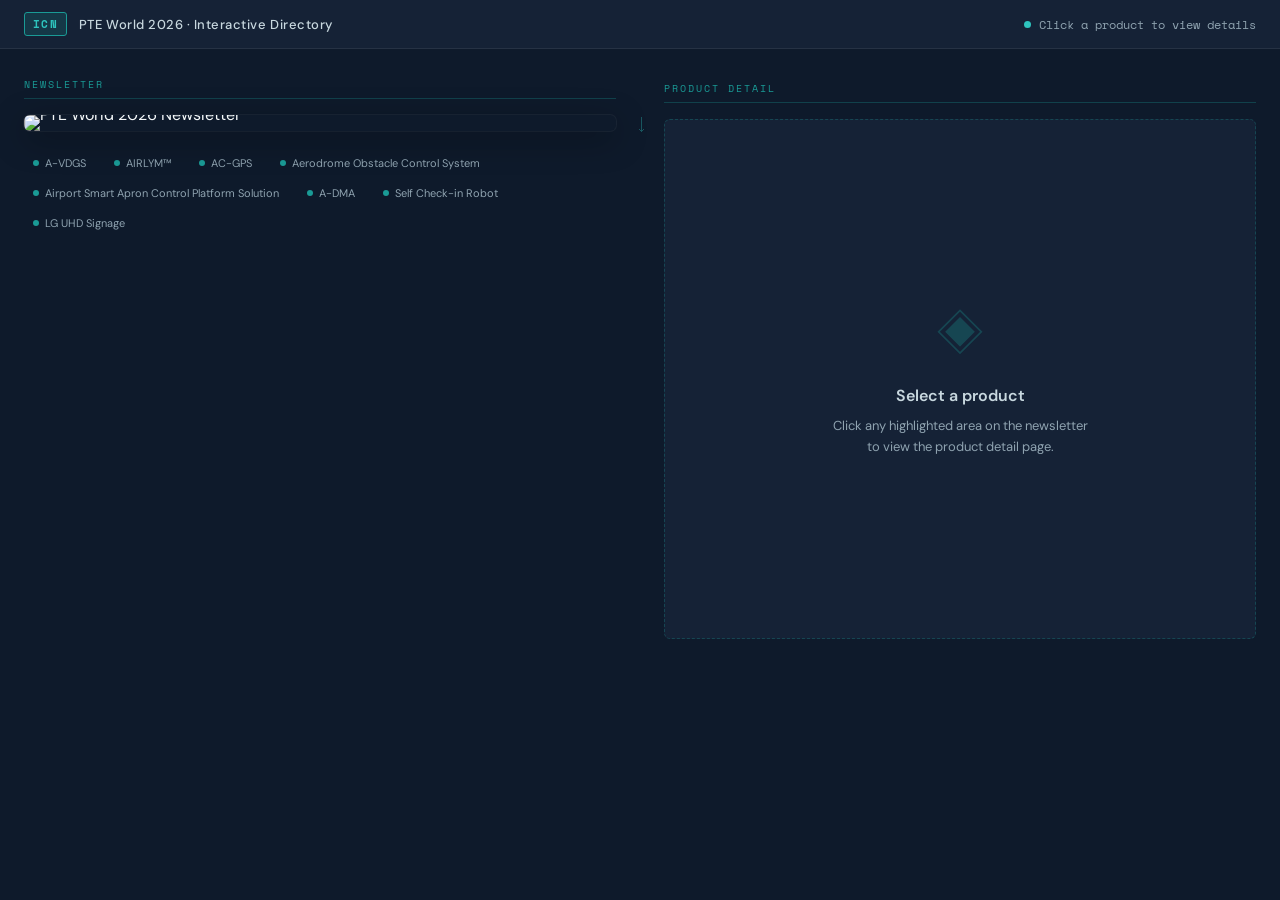
==== index.html @ bedd14e8 "init" ====
<!DOCTYPE html>
<html lang="ko">
<head>
  <meta charset="UTF-8" />
  <meta name="viewport" content="width=device-width, initial-scale=1.0" />
  <title>Incheon Airport · PTE World 2026</title>
  <link rel="stylesheet" href="style.css" />
  <link rel="preconnect" href="https://fonts.googleapis.com" />
  <link href="https://fonts.googleapis.com/css2?family=DM+Sans:wght@300;400;500;600&family=Space+Mono:wght@400;700&display=swap" rel="stylesheet" />
</head>
<body>

  <!-- Header -->
  <header class="site-header">
    <div class="header-inner">
      <div class="header-logo">
        <span class="logo-tag">ICN</span>
        <span class="logo-text">PTE World 2026 · Interactive Directory</span>
      </div>
      <div class="header-hint">
        <span class="hint-dot"></span>
        Click a product to view details
      </div>
    </div>
  </header>

  <!-- Main Layout -->
  <main class="layout">

    <!-- LEFT: Newsletter Image + Hotspots -->
    <section class="panel panel-left" id="newsletter-panel">
      <div class="panel-label">NEWSLETTER</div>

      <div class="image-wrapper" id="imageWrapper">
        <img
          src="images/newsletter.jpg"
          alt="PTE World 2026 Newsletter"
          id="newsletterImg"
          draggable="false"
        />
        <!-- Hotspots injected by script.js -->
      </div>

      <!-- Legend -->
      <div class="legend" id="legend"></div>
    </section>

    <!-- DIVIDER -->
    <div class="divider">
      <div class="divider-line"></div>
      <div class="divider-icon">⟶</div>
      <div class="divider-line"></div>
    </div>

    <!-- RIGHT: PDF Viewer -->
    <section class="panel panel-right" id="pdf-panel">
      <div class="panel-label">PRODUCT DETAIL</div>

      <div class="pdf-placeholder" id="pdfPlaceholder">
        <div class="placeholder-inner">
          <div class="placeholder-icon">◈</div>
          <p class="placeholder-title">Select a product</p>
          <p class="placeholder-sub">Click any highlighted area on the newsletter to view the product detail page.</p>
        </div>
      </div>

      <div id="productViewer" style="display:none;">
        <img id="productImg" src="" alt="Product Detail" />
      </div>

      <div class="pdf-nav" id="pdfNav" style="display:none;">
        <span id="activeLabel" class="active-label"></span>
        <button class="nav-btn" id="btnClose" title="Close">✕ Close</button>
      </div>
    </section>

  </main>

  <script src="script.js"></script>
</body>
</html>
---- style.css ----
/* =========================================================
   PTE World 2026 – Interactive Newsletter
   Aesthetic: Clean aviation-tech, teal/navy palette
   ========================================================= */

:root {
  --teal:        #1a9b96;
  --teal-light:  #2ec4be;
  --teal-dim:    rgba(26, 155, 150, 0.18);
  --teal-glow:   rgba(26, 155, 150, 0.55);
  --navy:        #0e1a2b;
  --navy-mid:    #152236;
  --navy-light:  #1e3350;
  --white:       #f5f9fa;
  --gray:        #8fa3b0;
  --gray-light:  #c8d8df;
  --accent:      #f5a623;

  --font-ui:   'DM Sans', sans-serif;
  --font-mono: 'Space Mono', monospace;

  --radius:  6px;
  --shadow:  0 8px 32px rgba(0,0,0,0.35);
  --transition: 0.22s cubic-bezier(0.4, 0, 0.2, 1);
}

/* ── Reset ─────────────────────────────────────────────── */
*, *::before, *::after { box-sizing: border-box; margin: 0; padding: 0; }

html, body {
  height: 100%;
  font-family: var(--font-ui);
  background: var(--navy);
  color: var(--white);
  overflow-x: hidden;
}

/* ── Header ─────────────────────────────────────────────── */
.site-header {
  position: sticky;
  top: 0;
  z-index: 100;
  background: var(--navy-mid);
  border-bottom: 1px solid rgba(255,255,255,0.07);
  backdrop-filter: blur(12px);
}

.header-inner {
  max-width: 1600px;
  margin: 0 auto;
  padding: 12px 24px;
  display: flex;
  align-items: center;
  justify-content: space-between;
  gap: 16px;
}

.header-logo {
  display: flex;
  align-items: center;
  gap: 12px;
}

.logo-tag {
  font-family: var(--font-mono);
  font-size: 11px;
  font-weight: 700;
  letter-spacing: 0.12em;
  color: var(--teal-light);
  background: var(--teal-dim);
  border: 1px solid var(--teal);
  padding: 3px 8px;
  border-radius: 3px;
}

.logo-text {
  font-size: 13px;
  font-weight: 500;
  color: var(--gray-light);
  letter-spacing: 0.04em;
}

.header-hint {
  display: flex;
  align-items: center;
  gap: 8px;
  font-size: 12px;
  color: var(--gray);
  font-family: var(--font-mono);
}

.hint-dot {
  width: 7px; height: 7px;
  background: var(--teal-light);
  border-radius: 50%;
  animation: pulse 2s ease-in-out infinite;
}

@keyframes pulse {
  0%, 100% { opacity: 1; transform: scale(1); }
  50%       { opacity: 0.4; transform: scale(0.7); }
}

/* ── Layout ──────────────────────────────────────────────── */
.layout {
  display: grid;
  grid-template-columns: 1fr 48px 1fr;
  gap: 0;
  max-width: 1600px;
  margin: 0 auto;
  padding: 28px 24px 40px;
  min-height: calc(100vh - 53px);
  align-items: start;
}

/* ── Panel ──────────────────────────────────────────────── */
.panel {
  position: relative;
  display: flex;
  flex-direction: column;
  gap: 16px;
}

.panel-label {
  font-family: var(--font-mono);
  font-size: 10px;
  letter-spacing: 0.2em;
  color: var(--teal);
  text-transform: uppercase;
  padding-bottom: 6px;
  border-bottom: 1px solid rgba(26,155,150,0.3);
}

/* ── Image Wrapper ─────────────────────────────────────── */
.image-wrapper {
  position: relative;
  display: inline-block;
  width: 100%;
  line-height: 0;
  border-radius: var(--radius);
  overflow: hidden;
  box-shadow: var(--shadow), 0 0 0 1px rgba(255,255,255,0.05);
}

.image-wrapper img {
  width: 100%;
  height: auto;
  display: block;
  user-select: none;
  -webkit-user-drag: none;
}

/* ── Hotspot ─────────────────────────────────────────────── */
.hotspot {
  position: absolute;
  cursor: pointer;
  border: 2px solid transparent;
  border-radius: 4px;
  background: transparent;
  transition:
          background var(--transition),
          border-color var(--transition),
          box-shadow var(--transition);
  /* subtle scan-line effect on hover */
}

.hotspot::after {
  content: '';
  position: absolute;
  inset: 0;
  background: repeating-linear-gradient(
          0deg,
          transparent,
          transparent 3px,
          rgba(26,155,150,0.04) 3px,
          rgba(26,155,150,0.04) 4px
  );
  opacity: 0;
  transition: opacity var(--transition);
  border-radius: 2px;
}

.hotspot:hover {
  background: var(--teal-dim);
  border-color: var(--teal-light);
  box-shadow: 0 0 0 3px var(--teal-glow), inset 0 0 12px rgba(26,155,150,0.1);
}

.hotspot:hover::after { opacity: 1; }

.hotspot.active {
  background: rgba(26,155,150,0.22);
  border-color: var(--accent);
  box-shadow: 0 0 0 3px rgba(245,166,35,0.4), inset 0 0 16px rgba(245,166,35,0.08);
}

/* Tooltip label */
.hotspot-label {
  position: absolute;
  bottom: calc(100% + 8px);
  left: 50%;
  transform: translateX(-50%);
  background: var(--navy-mid);
  color: var(--white);
  font-family: var(--font-mono);
  font-size: 10px;
  white-space: nowrap;
  padding: 4px 10px;
  border-radius: 3px;
  border: 1px solid var(--teal);
  pointer-events: none;
  opacity: 0;
  transition: opacity 0.15s;
  z-index: 20;
}

.hotspot-label::after {
  content: '';
  position: absolute;
  top: 100%; left: 50%;
  transform: translateX(-50%);
  border: 5px solid transparent;
  border-top-color: var(--teal);
}

.hotspot:hover .hotspot-label { opacity: 1; }

/* ── Legend ───────────────────────────────────────────── */
.legend {
  display: flex;
  flex-wrap: wrap;
  gap: 6px 10px;
  margin-top: 4px;
}

.legend-item {
  display: flex;
  align-items: center;
  gap: 6px;
  font-size: 11px;
  color: var(--gray);
  cursor: pointer;
  padding: 4px 8px;
  border-radius: 3px;
  border: 1px solid transparent;
  transition: all var(--transition);
}

.legend-item:hover {
  color: var(--white);
  border-color: rgba(26,155,150,0.4);
  background: var(--teal-dim);
}

.legend-item.active {
  color: var(--accent);
  border-color: var(--accent);
  background: rgba(245,166,35,0.08);
}

.legend-dot {
  width: 6px; height: 6px;
  border-radius: 50%;
  background: var(--teal);
  flex-shrink: 0;
}

.legend-item.active .legend-dot { background: var(--accent); }

/* ── Divider ─────────────────────────────────────────── */
.divider {
  display: flex;
  flex-direction: column;
  align-items: center;
  justify-content: center;
  gap: 8px;
  padding-top: 32px;
  opacity: 0.35;
}

.divider-line {
  width: 1px;
  flex: 1;
  background: linear-gradient(to bottom, transparent, var(--teal), transparent);
}

.divider-icon {
  font-size: 16px;
  color: var(--teal-light);
  writing-mode: vertical-lr;
}

/* ── PDF Panel ────────────────────────────────────────── */
.panel-right {
  position: sticky;
  top: 81px;   /* header height + padding */
}

.pdf-placeholder {
  border: 1px dashed rgba(26,155,150,0.3);
  border-radius: var(--radius);
  min-height: 520px;
  display: flex;
  align-items: center;
  justify-content: center;
  background: var(--navy-mid);
}

.placeholder-inner {
  text-align: center;
  padding: 40px 24px;
}

.placeholder-icon {
  font-size: 48px;
  color: rgba(26,155,150,0.3);
  display: block;
  margin-bottom: 20px;
}

.placeholder-title {
  font-size: 16px;
  font-weight: 600;
  color: var(--gray-light);
  margin-bottom: 10px;
}

.placeholder-sub {
  font-size: 13px;
  color: var(--gray);
  max-width: 260px;
  line-height: 1.6;
}

#productViewer {
  width: 100%;
  border-radius: var(--radius);
  box-shadow: var(--shadow);
}

#productImg {
  display: block;
  width: 100%;
  height: auto;
  border-radius: var(--radius);
}

/* ── PDF Nav bar ─────────────────────────────────────── */
.pdf-nav {
  display: flex;
  align-items: center;
  justify-content: space-between;
  padding: 10px 14px;
  background: var(--navy-light);
  border-radius: var(--radius);
  border: 1px solid rgba(255,255,255,0.06);
}

.active-label {
  font-family: var(--font-mono);
  font-size: 12px;
  color: var(--teal-light);
  letter-spacing: 0.05em;
}

.nav-btn {
  background: none;
  border: 1px solid rgba(255,255,255,0.15);
  color: var(--gray);
  font-family: var(--font-mono);
  font-size: 11px;
  padding: 5px 12px;
  border-radius: 3px;
  cursor: pointer;
  transition: all var(--transition);
}

.nav-btn:hover {
  border-color: var(--teal);
  color: var(--white);
  background: var(--teal-dim);
}

/* ── Responsive ──────────────────────────────────────── */
@media (max-width: 900px) {
  .layout {
    grid-template-columns: 1fr;
    grid-template-rows: auto auto auto;
    padding: 16px;
    gap: 20px;
  }

  .divider {
    flex-direction: row;
    padding-top: 0;
    height: 24px;
  }

  .divider-line {
    width: auto;
    height: 1px;
    flex: 1;
    background: linear-gradient(to right, transparent, var(--teal), transparent);
  }

  .divider-icon {
    writing-mode: horizontal-tb;
    transform: rotate(90deg);
  }

  .panel-right {
    position: static;
  }

  #pdfViewer {
    height: 60vh;
    min-height: 360px;
  }

  .pdf-placeholder {
    min-height: 300px;
  }

  .header-hint { display: none; }
}

@media (max-width: 480px) {
  .logo-text { display: none; }
  .legend-item { font-size: 10px; }
}
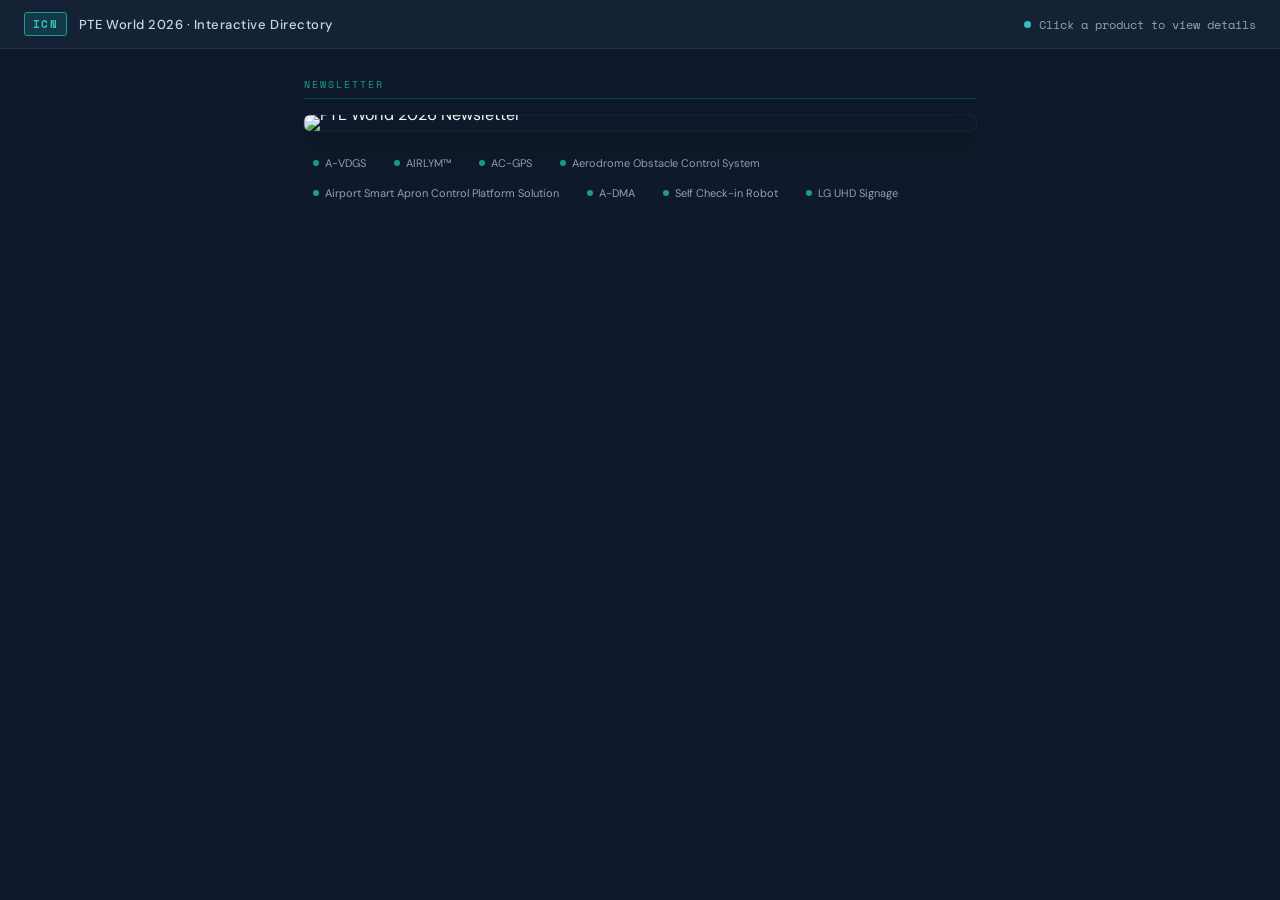
==== commit 7ce5db00: "init2" ====
--- a/index.html
+++ b/index.html
@@ -10,7 +10,6 @@
 </head>
 <body>
 
-  <!-- Header -->
   <header class="site-header">
     <div class="header-inner">
       <div class="header-logo">
@@ -24,11 +23,8 @@
     </div>
   </header>
 
-  <!-- Main Layout -->
-  <main class="layout">
-
-    <!-- LEFT: Newsletter Image + Hotspots -->
-    <section class="panel panel-left" id="newsletter-panel">
+  <main class="layout-single">
+    <section class="panel-center">
       <div class="panel-label">NEWSLETTER</div>
 
       <div class="image-wrapper" id="imageWrapper">
@@ -38,42 +34,10 @@
           id="newsletterImg"
           draggable="false"
         />
-        <!-- Hotspots injected by script.js -->
       </div>
 
-      <!-- Legend -->
       <div class="legend" id="legend"></div>
     </section>
-
-    <!-- DIVIDER -->
-    <div class="divider">
-      <div class="divider-line"></div>
-      <div class="divider-icon">⟶</div>
-      <div class="divider-line"></div>
-    </div>
-
-    <!-- RIGHT: PDF Viewer -->
-    <section class="panel panel-right" id="pdf-panel">
-      <div class="panel-label">PRODUCT DETAIL</div>
-
-      <div class="pdf-placeholder" id="pdfPlaceholder">
-        <div class="placeholder-inner">
-          <div class="placeholder-icon">◈</div>
-          <p class="placeholder-title">Select a product</p>
-          <p class="placeholder-sub">Click any highlighted area on the newsletter to view the product detail page.</p>
-        </div>
-      </div>
-
-      <div id="productViewer" style="display:none;">
-        <img id="productImg" src="" alt="Product Detail" />
-      </div>
-
-      <div class="pdf-nav" id="pdfNav" style="display:none;">
-        <span id="activeLabel" class="active-label"></span>
-        <button class="nav-btn" id="btnClose" title="Close">✕ Close</button>
-      </div>
-    </section>
-
   </main>
 
   <script src="script.js"></script>
--- a/style.css
+++ b/style.css
@@ -102,15 +102,16 @@
 }
 
 /* ── Layout ──────────────────────────────────────────────── */
-.layout {
-  display: grid;
-  grid-template-columns: 1fr 48px 1fr;
-  gap: 0;
-  max-width: 1600px;
+.layout-single {
+  max-width: 720px;
   margin: 0 auto;
-  padding: 28px 24px 40px;
-  min-height: calc(100vh - 53px);
-  align-items: start;
+  padding: 28px 24px 60px;
+}
+
+.panel-center {
+  display: flex;
+  flex-direction: column;
+  gap: 16px;
 }
 
 /* ── Panel ──────────────────────────────────────────────── */
@@ -158,9 +159,9 @@
   border-radius: 4px;
   background: transparent;
   transition:
-          background var(--transition),
-          border-color var(--transition),
-          box-shadow var(--transition);
+    background var(--transition),
+    border-color var(--transition),
+    box-shadow var(--transition);
   /* subtle scan-line effect on hover */
 }
 
@@ -169,11 +170,11 @@
   position: absolute;
   inset: 0;
   background: repeating-linear-gradient(
-          0deg,
-          transparent,
-          transparent 3px,
-          rgba(26,155,150,0.04) 3px,
-          rgba(26,155,150,0.04) 4px
+    0deg,
+    transparent,
+    transparent 3px,
+    rgba(26,155,150,0.04) 3px,
+    rgba(26,155,150,0.04) 4px
   );
   opacity: 0;
   transition: opacity var(--transition);
@@ -427,4 +428,4 @@
 @media (max-width: 480px) {
   .logo-text { display: none; }
   .legend-item { font-size: 10px; }
-}+}
